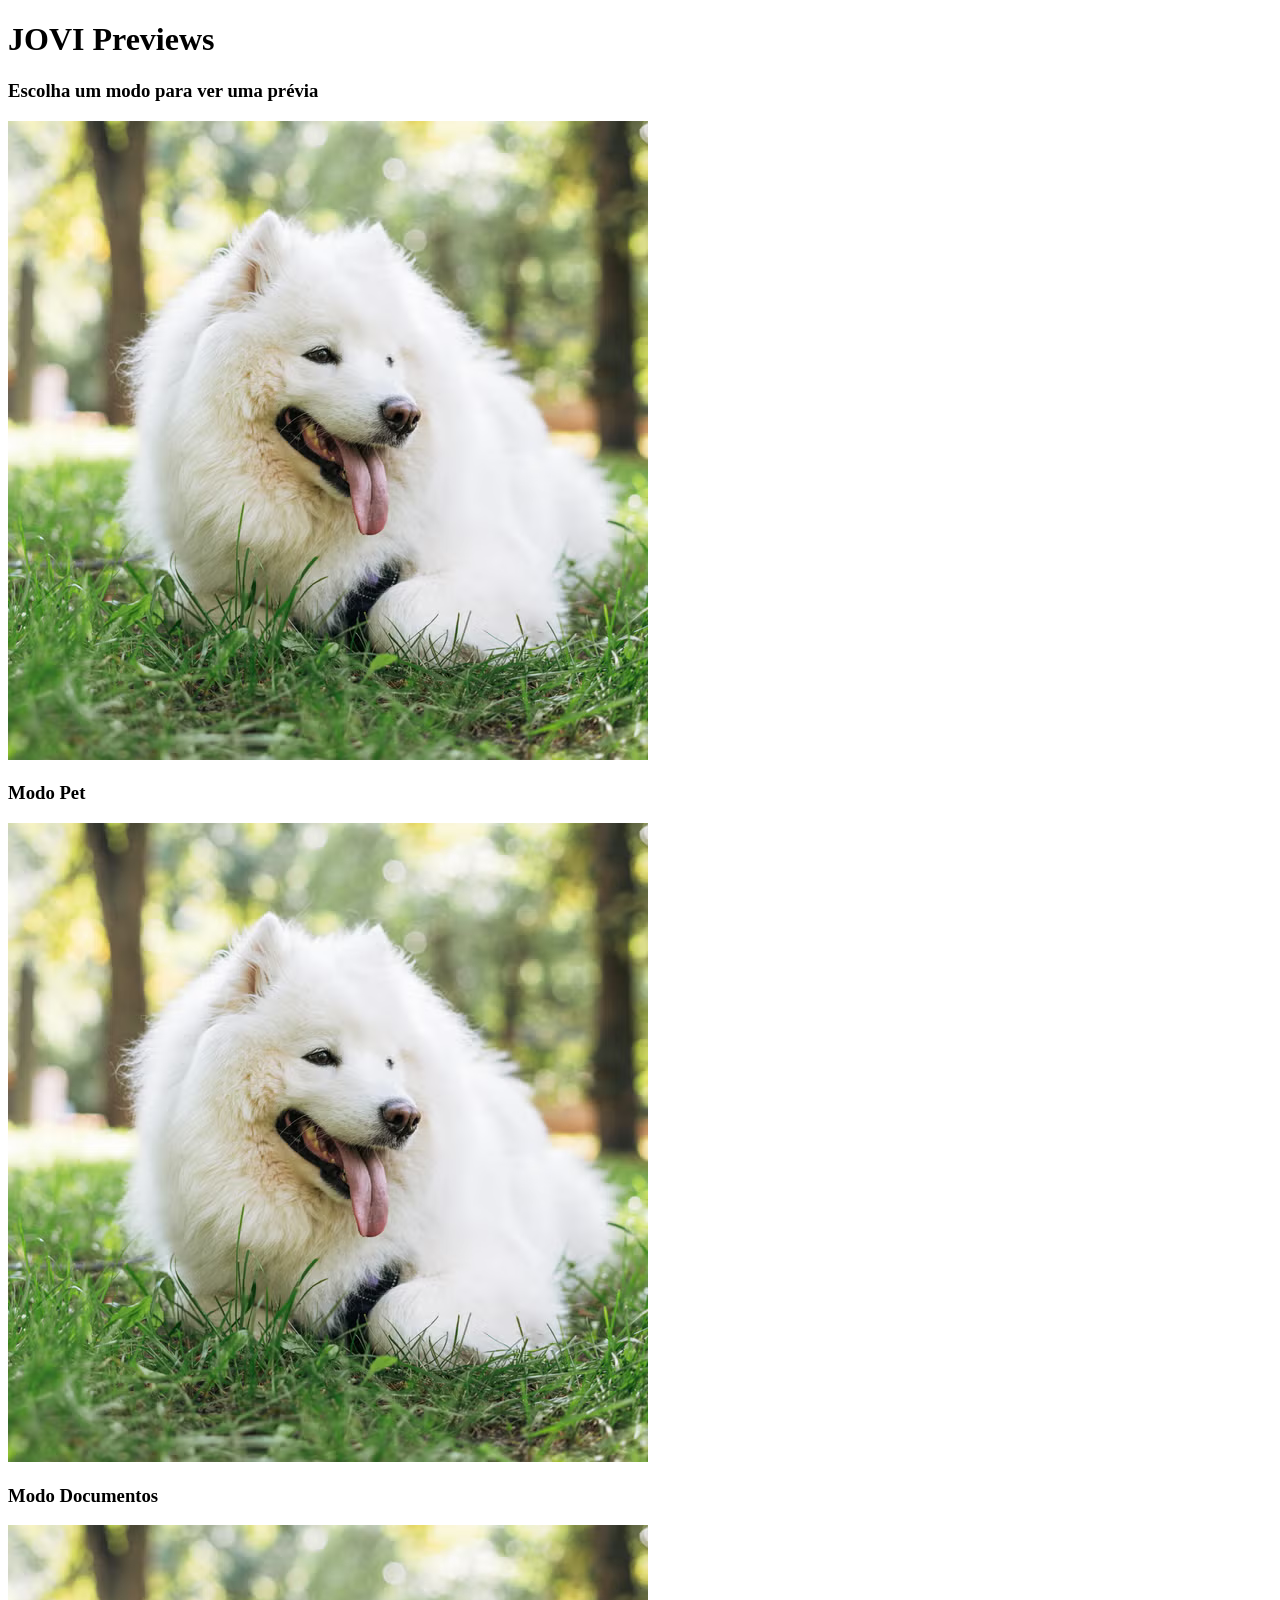
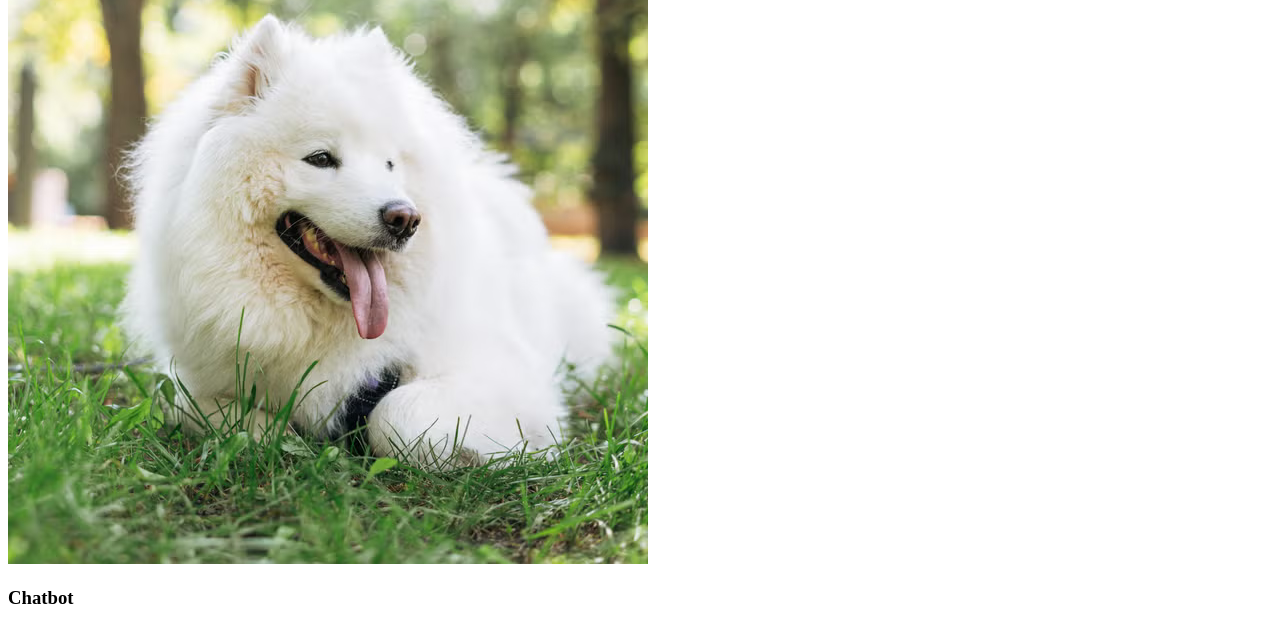
==== previas.html @ b1cbad8f "feat: Inicio dá pagina de previas.html" ====
<!DOCTYPE html>
<html lang="en">
<head>
    <meta charset="UTF-8">
    <meta name="viewport" content="width=device-width, initial-scale=1.0">
    <title>CamSense - Prévias</title>
    <link rel="stylesheet" href="css/previas.css">
</head>
<body>
    <div class="jovi-header">
        <h1>JOVI Previews</h1>
        <h3>Escolha um modo para ver uma prévia</h3>
    </div>

    <div class="jovi-modes">
        <div class="jovi-pet">
            <img src="assets/imgs/modo-pet.png" alt="Foto do Modo Pet da JOVI Previews">
            <h3>Modo Pet</h3>
        </div>
        
        <div class="jovi-docs">
            <img src="assets/imgs/modo-pet.png" alt="Foto do Modo Documentos da JOVI Previews">
            <h3>Modo Documentos</h3>
        </div>

        <div class="jovi-chatbot">
            <img src="assets/imgs/modo-pet.png" alt="Foto do Chatbot da JOVI Previews">
            <h3>Chatbot</h3>
        </div>
    </div>
</body>
</html>
---- css/previas.css ----
@import url('https://fonts.googleapis.com/css2?family=Arimo:ital,wght@0,400..700;1,400..700&family=Inter:ital,opsz,wght@0,14..32,100..900;1,14..32,100..900&family=Montserrat:ital,wght@0,100..900;1,100..900&display=swap');
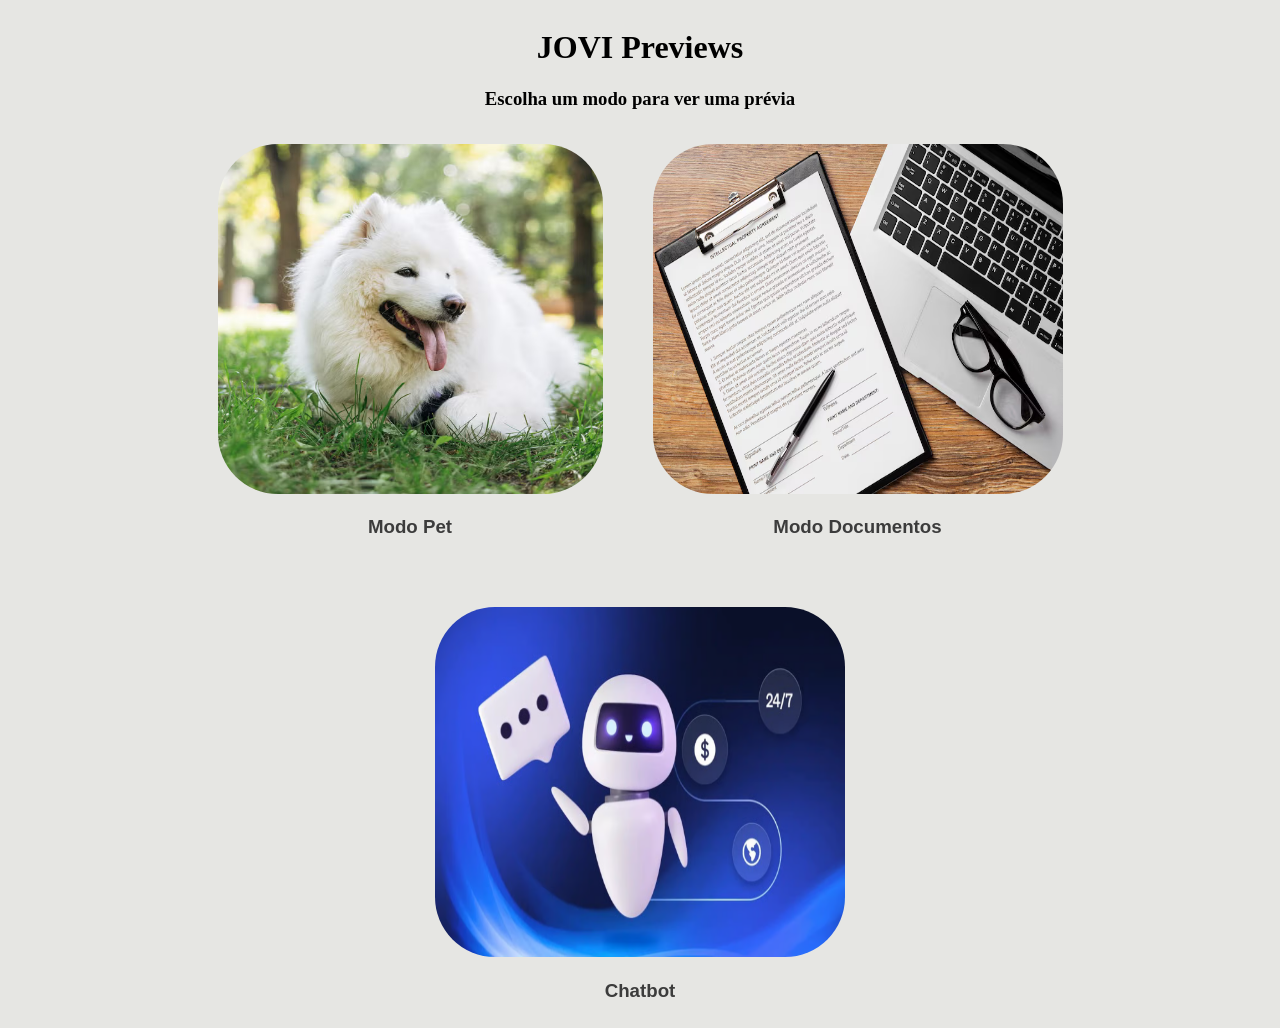
==== commit a0924747: "feat: CSS inicial dá pagina previas" ====
--- a/previas.html
+++ b/previas.html
@@ -6,25 +6,25 @@
     <title>CamSense - Prévias</title>
     <link rel="stylesheet" href="css/previas.css">
 </head>
-<body>
-    <div class="jovi-header">
+<body class="preview-body">
+    <div class="preview-header">
         <h1>JOVI Previews</h1>
         <h3>Escolha um modo para ver uma prévia</h3>
     </div>
 
-    <div class="jovi-modes">
-        <div class="jovi-pet">
-            <img src="assets/imgs/modo-pet.png" alt="Foto do Modo Pet da JOVI Previews">
+    <div class="preview-modes">
+        <div class="preview-pet">
+            <img width="385" height="350" src="assets/imgs/modo-pet.png" alt="Foto do Modo Pet da JOVI Previews">
             <h3>Modo Pet</h3>
         </div>
-        
-        <div class="jovi-docs">
-            <img src="assets/imgs/modo-pet.png" alt="Foto do Modo Documentos da JOVI Previews">
+
+        <div class="preview-docs">
+            <img width="410" height="350" src="assets/imgs/modo-docs.png" alt="Foto do Modo Documentos da JOVI Previews">
             <h3>Modo Documentos</h3>
         </div>
 
-        <div class="jovi-chatbot">
-            <img src="assets/imgs/modo-pet.png" alt="Foto do Chatbot da JOVI Previews">
+        <div class="preview-chatbot">
+            <img width="410" height="350" src="assets/imgs/chatbot.png" alt="Foto do Chatbot da JOVI Previews">
             <h3>Chatbot</h3>
         </div>
     </div>
--- a/css/previas.css
+++ b/css/previas.css
@@ -1 +1,47 @@
-@import url('https://fonts.googleapis.com/css2?family=Arimo:ital,wght@0,400..700;1,400..700&family=Inter:ital,opsz,wght@0,14..32,100..900;1,14..32,100..900&family=Montserrat:ital,wght@0,100..900;1,100..900&display=swap');+@import url('https://fonts.googleapis.com/css2?family=Arimo:ital,wght@0,400..700;1,400..700&family=Inter:ital,opsz,wght@0,14..32,100..900;1,14..32,100..900&family=Montserrat:ital,wght@0,100..900;1,100..900&display=swap');
+
+
+.preview-body {
+    display: flex;
+    flex-direction: row;
+    flex-wrap: wrap;
+    justify-content: center;
+    align-items: center;
+    gap: 15px;
+
+    background-color: #E6E6E3;
+}
+
+.preview-header {
+    text-align: center;
+}
+
+.preview-header h1 {
+
+}
+
+.preview-header h3 {
+    
+}
+
+.preview-modes {
+    display: flex;
+    justify-content: center;
+    align-items: center;
+    flex-wrap: wrap;
+    gap: 50px;
+
+    text-align: center;
+    font-family: "Inter", sans-serif;
+}
+
+.preview-modes h3 {
+    color: #3C3C3C;
+}
+
+
+.preview-modes img {
+    border: 1px solid none ;
+    border-radius: 60px;
+
+}
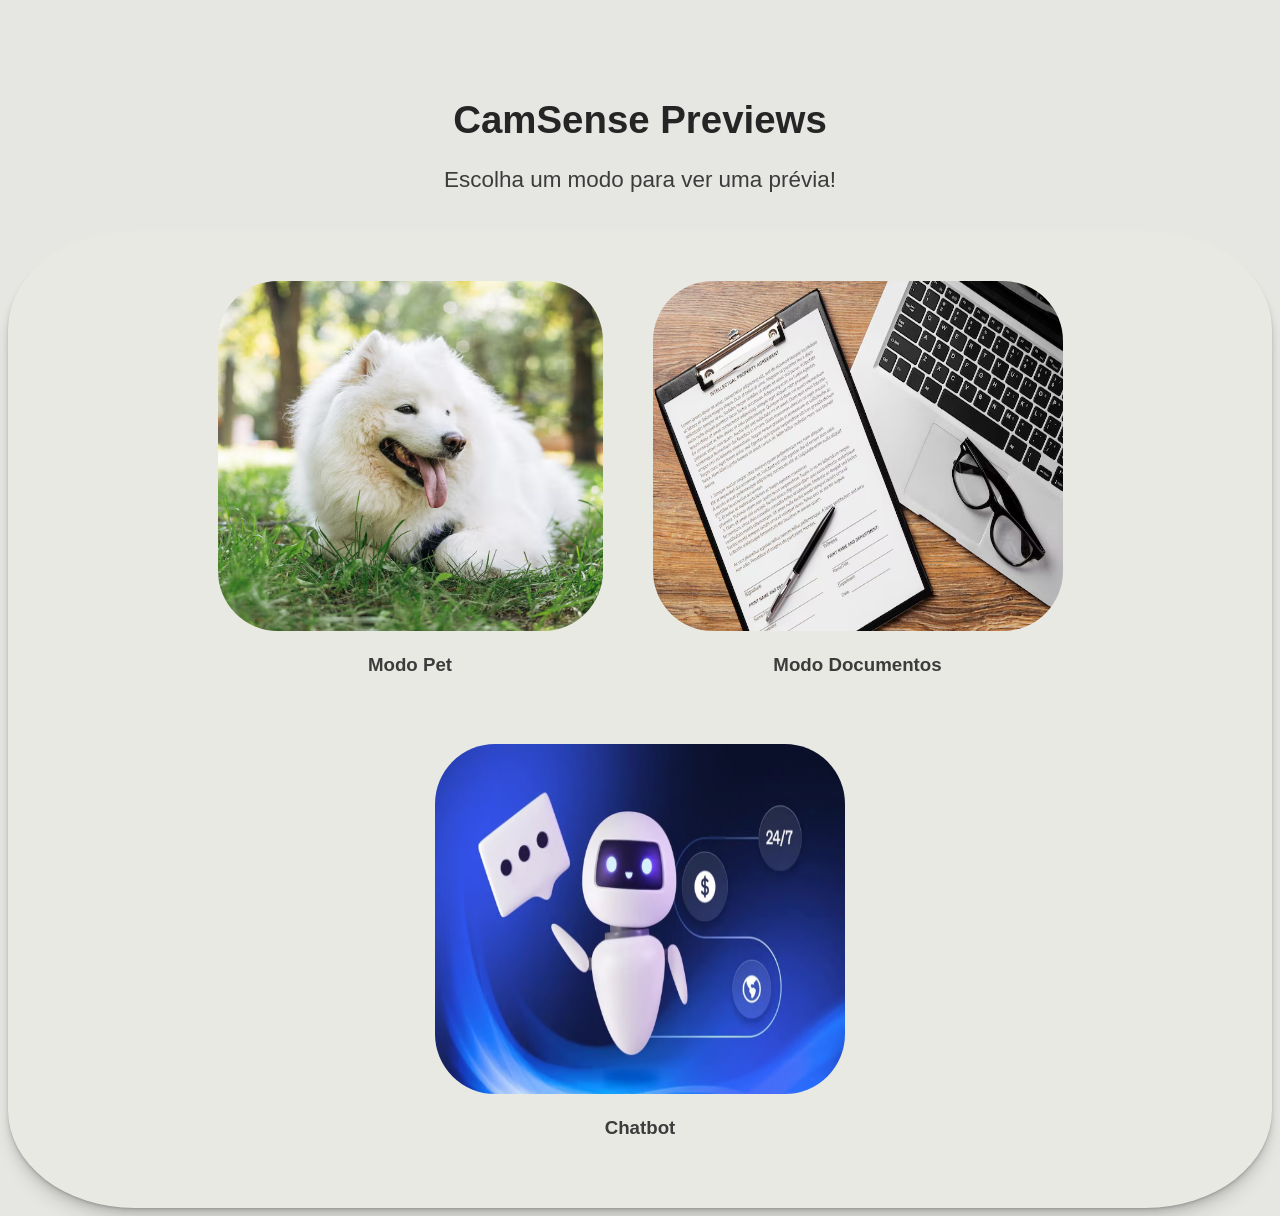
==== commit 98b67e86: "feat: Última versão CSS da página de prévias" ====
--- a/previas.html
+++ b/previas.html
@@ -8,8 +8,8 @@
 </head>
 <body class="preview-body">
     <div class="preview-header">
-        <h1>JOVI Previews</h1>
-        <h3>Escolha um modo para ver uma prévia</h3>
+        <h1>CamSense Previews</h1>
+        <h3>Escolha um modo para ver uma prévia!</h3>
     </div>
 
     <div class="preview-modes">
--- a/css/previas.css
+++ b/css/previas.css
@@ -3,25 +3,31 @@
 
 .preview-body {
     display: flex;
-    flex-direction: row;
+    flex-direction: column;
     flex-wrap: wrap;
     justify-content: center;
     align-items: center;
     gap: 15px;
+    padding-top: 5%;
 
     background-color: #E6E6E3;
 }
 
 .preview-header {
     text-align: center;
+    font-family: "Inter", sans-serif;
+    font-size: larger;
 }
 
 .preview-header h1 {
-
+    font-weight: 700;
+    color: #252525;
 }
 
 .preview-header h3 {
-    
+    font-weight: 500;
+    color: #3C3C3C;
+
 }
 
 .preview-modes {
@@ -30,9 +36,20 @@
     align-items: center;
     flex-wrap: wrap;
     gap: 50px;
+    padding: 50px;
 
     text-align: center;
     font-family: "Inter", sans-serif;
+
+     box-shadow:   
+      0 1px 1px hsl(0deg 0% 0% / 0.075),
+      0 2px 2px hsl(0deg 0% 0% / 0.075),
+      0 4px 4px hsl(0deg 0% 0% / 0.075),
+      0 8px 8px hsl(0deg 0% 0% / 0.075),
+      0 16px 16px hsl(0deg 0% 0% / 0.075)
+    ;
+    border-radius: 10%;
+    background-color: #E9E9E3;
 }
 
 .preview-modes h3 {
@@ -43,5 +60,20 @@
 .preview-modes img {
     border: 1px solid none ;
     border-radius: 60px;
+    
 
+}
+
+.preview-pet, .preview-docs, .preview-chatbot {
+    cursor: pointer;
+    transition: transform 0.3s ease, box-shadow 0.3s ease;
+    border-radius: 60px;
+}
+
+.preview-pet:hover, .preview-docs:hover, .preview-chatbot:hover {
+    transform: scale(1.05);
+}
+
+.preview-pet:active, .preview-docs:active, .preview-chatbot:active {
+    transform: scale(0.98);
 }
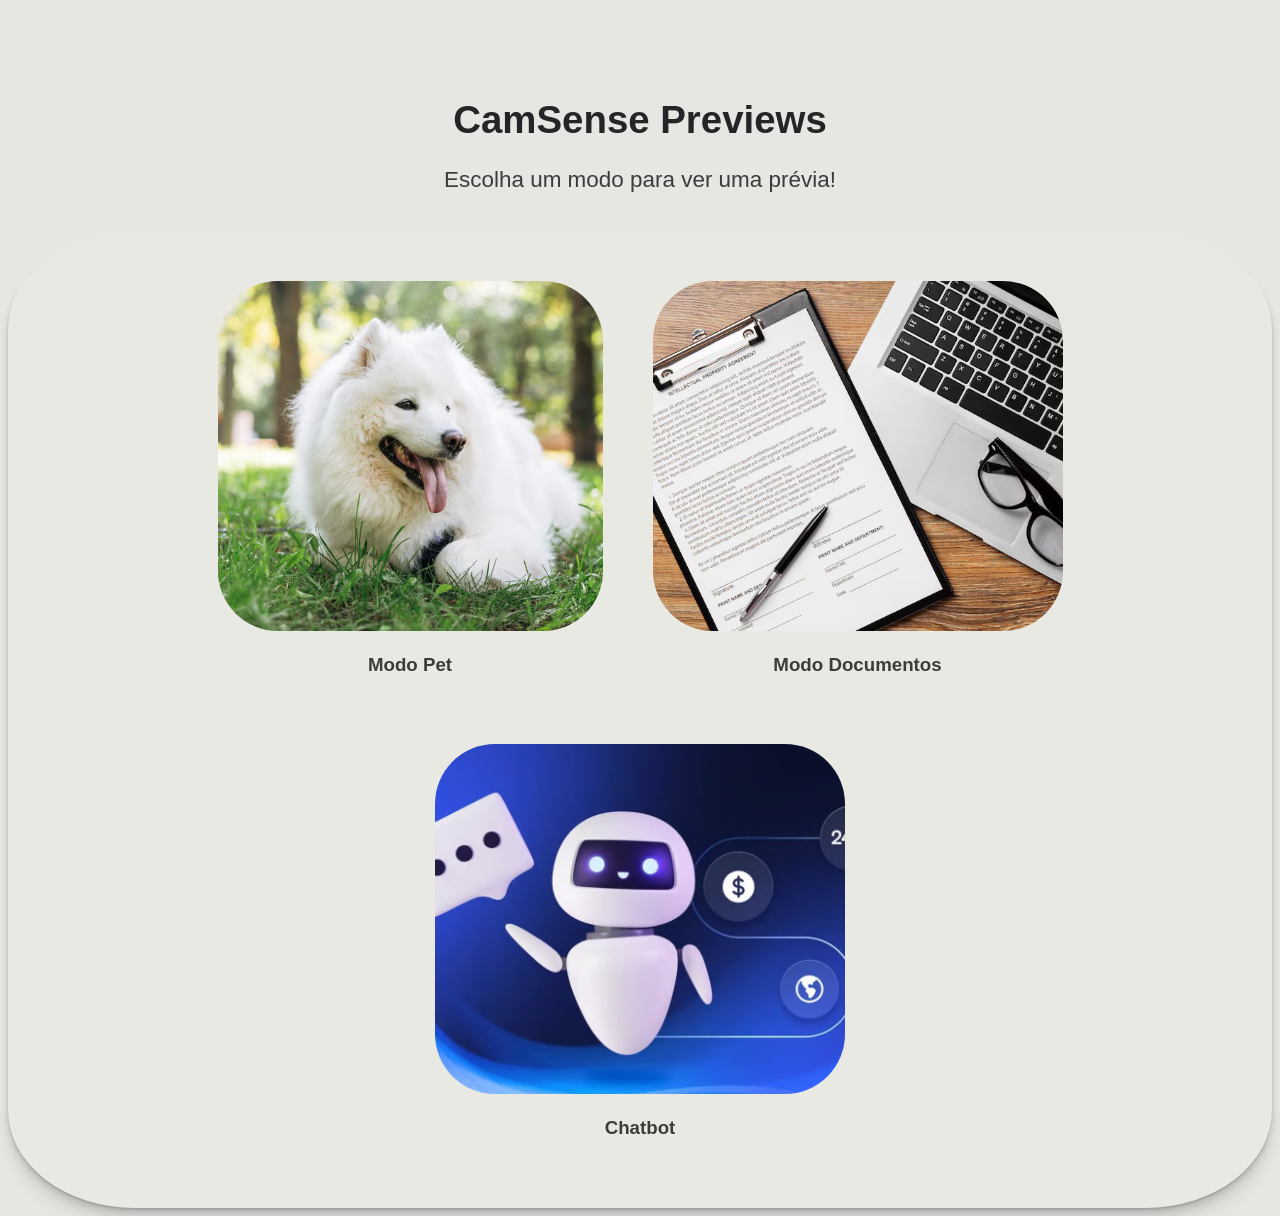
==== commit c38ad92b: "feat: Feito a lógica de slideshow pro modo-pet" ====
--- a/previas.html
+++ b/previas.html
@@ -14,7 +14,7 @@
 
     <div class="preview-modes">
         <div class="preview-pet">
-            <img width="385" height="350" src="assets/imgs/modo-pet.png" alt="Foto do Modo Pet da JOVI Previews">
+            <img width="385" height="350" id="slideshow-pet" onclick="startSlideshow()" src="assets/imgs/modo-pet.png" alt="Foto do Modo Pet da JOVI Previews">
             <h3>Modo Pet</h3>
         </div>
 
@@ -24,9 +24,11 @@
         </div>
 
         <div class="preview-chatbot">
-            <img width="410" height="350" src="assets/imgs/chatbot.png" alt="Foto do Chatbot da JOVI Previews">
+            <img width="410" height="350" onclick="startChatbot()" src="assets/imgs/chatbot.png" alt="Foto do Chatbot da JOVI Previews">
             <h3>Chatbot</h3>
         </div>
     </div>
+
+    <script src="js/previas.js"></script>
 </body>
 </html>
--- a/css/previas.css
+++ b/css/previas.css
@@ -60,8 +60,12 @@
 .preview-modes img {
     border: 1px solid none ;
     border-radius: 60px;
-    
+    object-fit: cover;
 
+}
+
+#slideshow-pet {
+    transition: opacity 0.3s ease;
 }
 
 .preview-pet, .preview-docs, .preview-chatbot {
